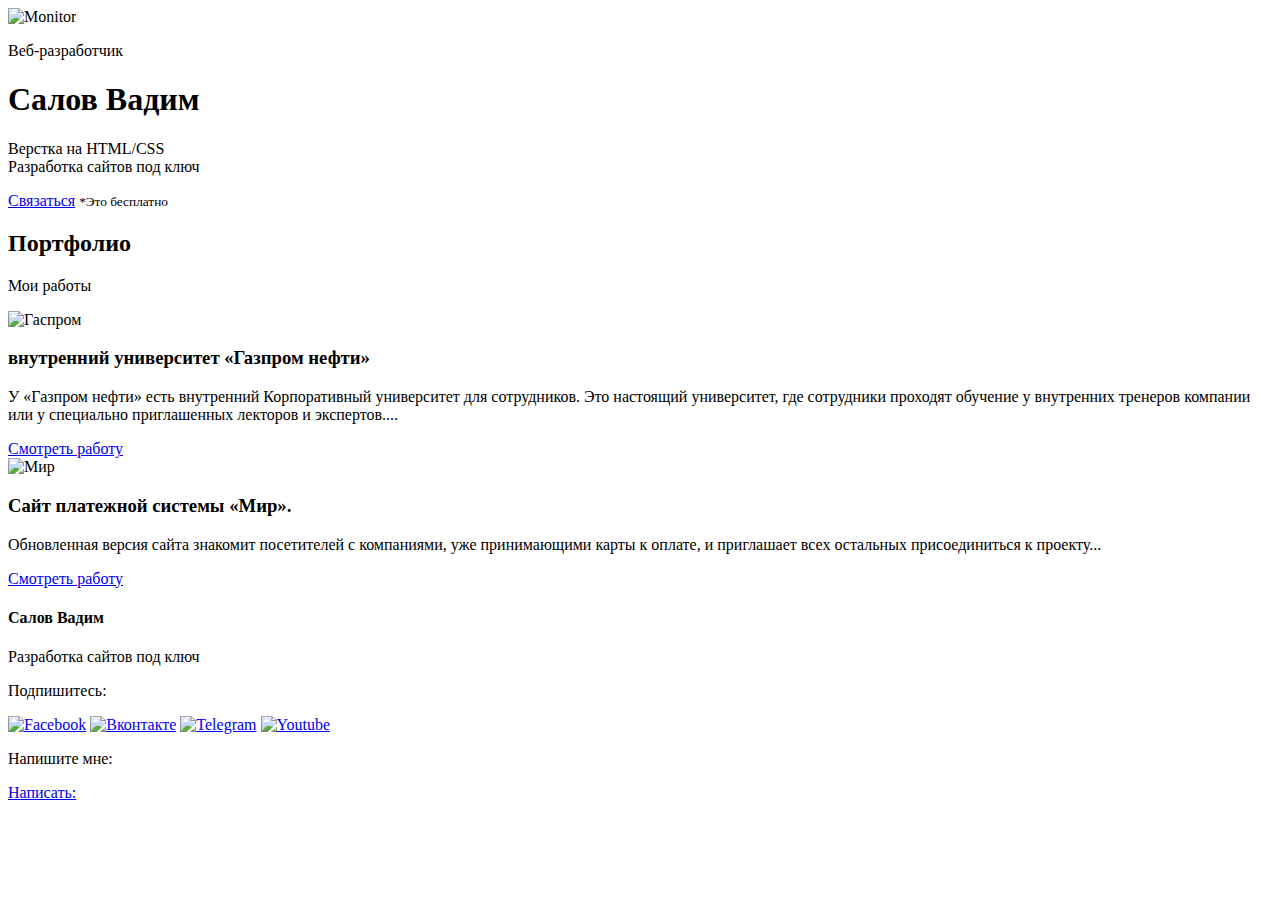
==== index.html @ 0f3c18fc "Add files via upload" ====
<!DOCTYPE html>
<html lang="en">
<head>
	  <!-- Важная техническая информация для браузера -->
		<meta charset="utf-8">
		<meta http-equiv="X-UA-Compatible" content="IE=edge">
		<meta name="viewport" content="width=device-width, initial-scale=1">

		<!-- Информация об Авторе и описание проекта -->
		<meta name="description" content="Сайт разработчика Вадима Салова">
		<meta name="auyhor" content="Салов Вадим">

		<!-- Иконка, которая будет на вкладке в браузере -->
		<link rel="icon" href="/favicon.ico">
		<!-- Заголовок на вкладке в браузере -->
		<title>Салов Вадим - создание сайтов</title>

		<!-- Подключаем наш файл со стилями, который находится в папке css-->
		<link href="https://fonts.googleapis.com/css?family=Roboto:400,700&amp;subset=cyrillic-ext" rel="stylesheet">
		<link rel="stylesheet" href="css/bootstrap-grid.min.css">
		<link rel="stylesheet" href="css/style.css">
</head>

<body>
 <!-- Тут будет модержимое будущего сайта -->
	<header>
		<div class="container">
			<div class="row">
				<div class="col-lg-7">
					<img class="header-img" src="img/main-img.png" alt="Monitor">
				</div>
				<!-- /.col-7 -->
				<div class="col-lg-5">
					<p class="header-pretitle">Веб-разработчик</p>
					<h1 class="header-title">Салов Вадим</h1>
					<p class="header-subtitle">Верстка на HTML/CSS <br>Разработка сайтов под ключ</p>
					<div class="header-button-block">
						<a href="https://www.facebook.com/vadim.salov.5" class="header-button">Связаться</a>
					<small>*Это бесплатно</small>
					</div>

				</div>
				<!-- /.col-5 -->
			</div>
			<!-- /.row -->
		</div>
		<!-- /.container -->
	</header>

	<section class="portfolio">
		<div class="container">
			<div class="portfolio-block">
				<h2 class="portfolio-title">Портфолио</h2>
				<p class="portfolio-subtitle">Мои работы</p>
				<div class="row">
					<div class="col-md-6">
						<div class="portfolio-col-1">
							<img src="img/portfolio-img-1.jpg" alt="Гаспром">
						<h3>внутренний университет «Газпром нефти»</h3>
						<p class="portfolio-text">У «Газпром нефти» есть внутренний Корпоративный университет для сотрудников. Это настоящий университет, где сотрудники проходят обучение у внутренних тренеров компании или у специально приглашенных лекторов и экспертов....</p>
						<a href="#">Смотреть работу</a>
						</div>
					</div>
					<!-- /.col-6 -->
					<div class="col-md-6">
						<div class="portfolio-col-2"><img src="img/portfolio-img-2.jpg" alt="Мир">
						<h3>Сайт платежной системы «Мир».</h3>
						<p class="portfolio-text">Обновленная версия сайта знакомит посетителей с компаниями, уже принимающими карты к оплате, и приглашает всех остальных присоединиться к проекту...</p>
						<a href="#">Смотреть работу</a></div>
					</div>
					<!-- /.col-6 -->
				</div>
			</div>
	</div>
	</section>	

	<footer>
		<div class="container">
			<div class="row">
				<div class="col-md-4">
				<h4 class="footer-author">Салов Вадим</h4>
				<p class="footer-text">Разработка сайтов под ключ</p>
			</div>
			<div class="col-md-4">
				<div class="social-block">
					<p>Подпишитесь:</p>
					<a href="https://www.facebook.com/vadim.salov.5"><img src="img/socials/facebook-logo-button.png" alt="Facebook"></a>
					<a href="https://vk.com/bestbreak"><img src="img/socials/vk-social-logotype.png" alt="Вконтакте"></a>
					<a href="https://t.me/svadim"><img src="img/socials/telegram-symbol.png" alt="Telegram"></a>
					<a href="https://www.youtube.com/channel/UC_C7dcAS-3prO_K1a7ZrPaA"><img src="img/socials/youtube-symbol.png" alt="Youtube"></a>
				</div>
			</div>
			<div class="col-md-4">
				<div class="footer-cta-block">
					<p class="footer-cta">Напишите мне:</p>
				<a href="https://www.facebook.com/vadim.salov.5" class="footer-button">Написать:</a>
				</div>
				
			</div>
			</div>
		</div>
		<!-- /.container -->
	</footer>
</body>
</html>
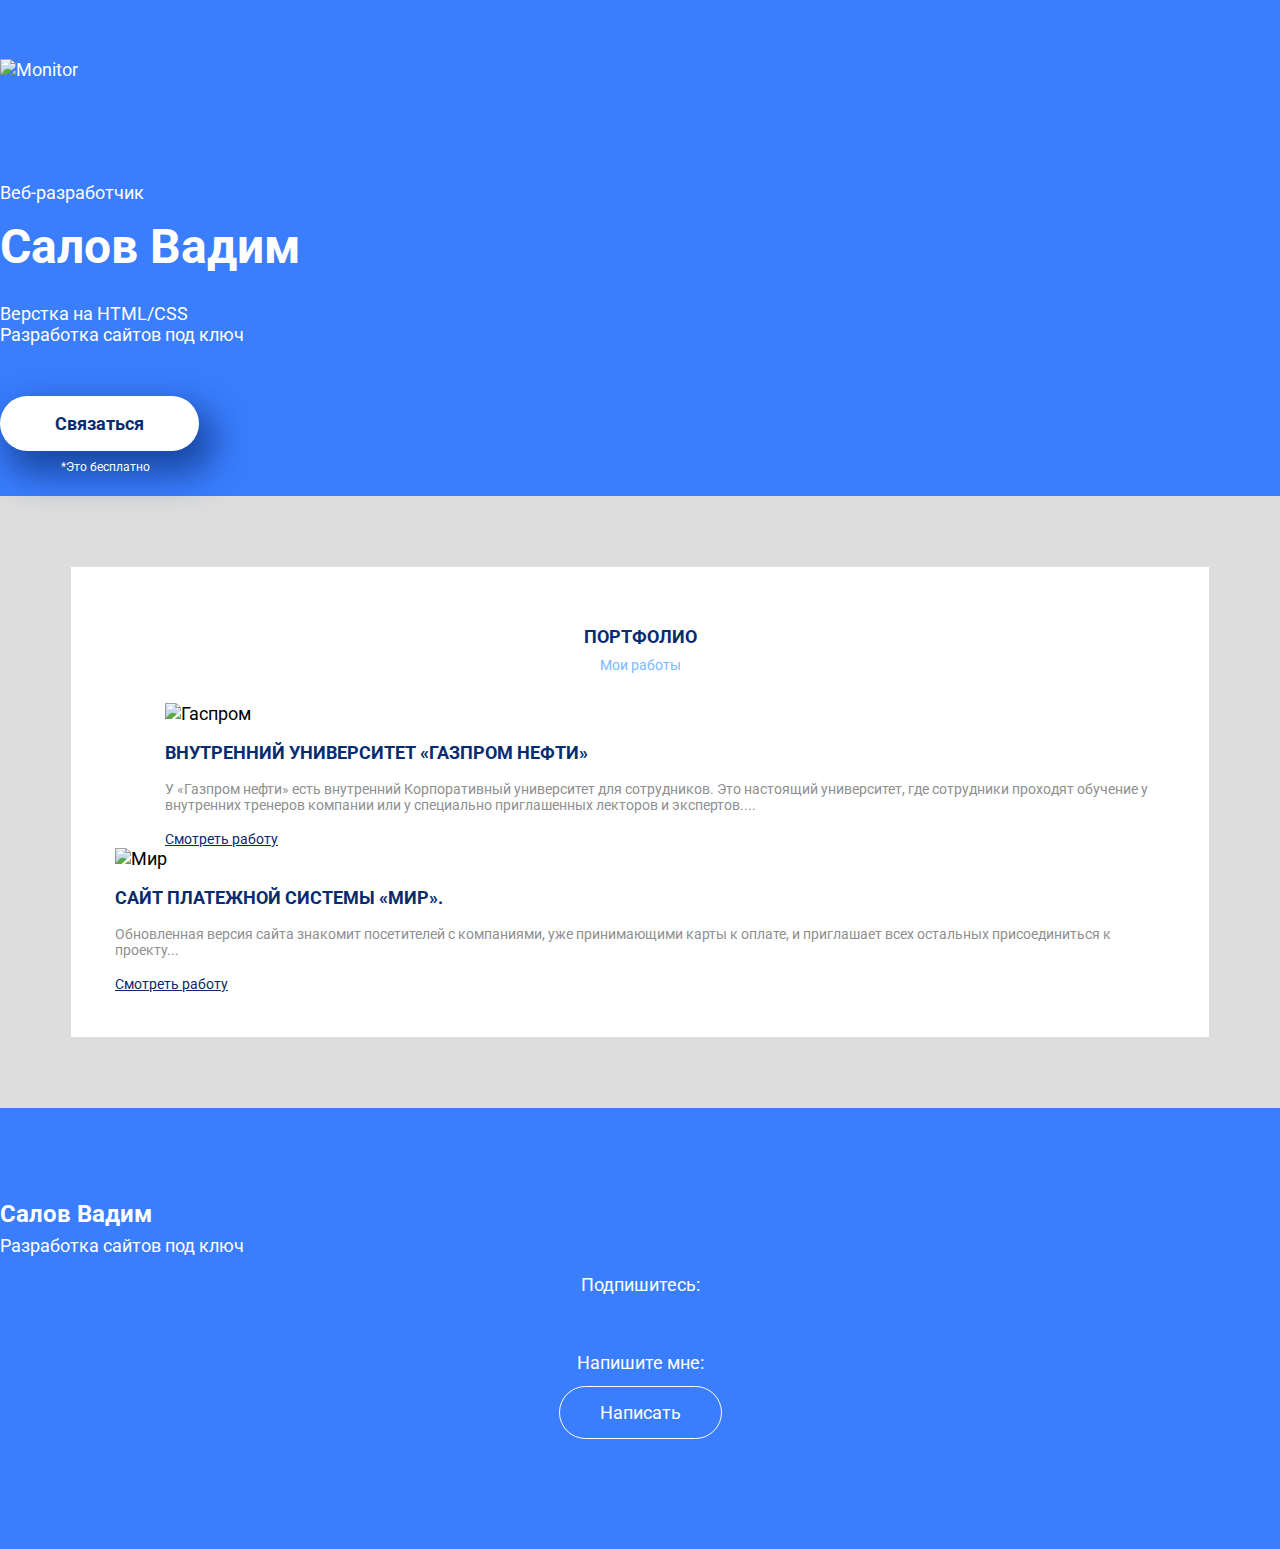
==== commit f13a9b94: "Add files via upload" ====
--- a/index.html
+++ b/index.html
@@ -19,6 +19,7 @@
 		<link href="https://fonts.googleapis.com/css?family=Roboto:400,700&amp;subset=cyrillic-ext" rel="stylesheet">
 		<link rel="stylesheet" href="css/bootstrap-grid.min.css">
 		<link rel="stylesheet" href="css/style.css">
+		<link rel="stylesheet" href="css/animate.css">
 </head>
 
 <body>
@@ -27,14 +28,14 @@
 		<div class="container">
 			<div class="row">
 				<div class="col-lg-7">
-					<img class="header-img" src="img/main-img.png" alt="Monitor">
+					<img class="header-img wow fadeInLeftBig" src="img/main-img.png" alt="Monitor">
 				</div>
 				<!-- /.col-7 -->
 				<div class="col-lg-5">
-					<p class="header-pretitle">Веб-разработчик</p>
-					<h1 class="header-title">Салов Вадим</h1>
-					<p class="header-subtitle">Верстка на HTML/CSS <br>Разработка сайтов под ключ</p>
-					<div class="header-button-block">
+					<p class="header-pretitle wow fadeInRightBig" data-wow-delay="0.1s">Веб-разработчик</p>
+					<h1 class="header-title wow fadeInRightBig" data-wow-delay="0.2s">Салов Вадим</h1>
+					<p class="header-subtitle wow fadeInRightBig" data-wow-delay="0.3s">Верстка на HTML/CSS <br>Разработка сайтов под ключ</p>
+					<div class="header-button-block wow fadeInRightBig" data-wow-delay="0.4s">
 						<a href="https://www.facebook.com/vadim.salov.5" class="header-button">Связаться</a>
 					<small>*Это бесплатно</small>
 					</div>
@@ -49,7 +50,7 @@
 
 	<section class="portfolio">
 		<div class="container">
-			<div class="portfolio-block">
+			<div class="portfolio-block wow zoomIn">
 				<h2 class="portfolio-title">Портфолио</h2>
 				<p class="portfolio-subtitle">Мои работы</p>
 				<div class="row">
@@ -84,16 +85,16 @@
 			<div class="col-md-4">
 				<div class="social-block">
 					<p>Подпишитесь:</p>
-					<a href="https://www.facebook.com/vadim.salov.5"><img src="img/socials/facebook-logo-button.png" alt="Facebook"></a>
-					<a href="https://vk.com/bestbreak"><img src="img/socials/vk-social-logotype.png" alt="Вконтакте"></a>
-					<a href="https://t.me/svadim"><img src="img/socials/telegram-symbol.png" alt="Telegram"></a>
-					<a href="https://www.youtube.com/channel/UC_C7dcAS-3prO_K1a7ZrPaA"><img src="img/socials/youtube-symbol.png" alt="Youtube"></a>
+					<a class="wow bounceInDown" href="https://www.facebook.com/vadim.salov.5" data-wow-delay="0.1s"><img src="img/socials/facebook-logo-button.png" alt="Facebook"></a>
+					<a  class="wow bounceInDown" href="https://vk.com/bestbreak" data-wow-delay="0.2s"><img src="img/socials/vk-social-logotype.png" alt="Вконтакте"></a>
+					<a  class="wow bounceInDown" href="https://t.me/svadim" data-wow-delay="0.3s"><img src="img/socials/telegram-symbol.png" alt="Telegram"></a>
+					<a  class="wow bounceInDown" href="https://www.youtube.com/channel/UC_C7dcAS-3prO_K1a7ZrPaA" data-wow-delay="0.4s"><img src="img/socials/youtube-symbol.png" alt="Youtube"></a>
 				</div>
 			</div>
 			<div class="col-md-4">
 				<div class="footer-cta-block">
 					<p class="footer-cta">Напишите мне:</p>
-				<a href="https://www.facebook.com/vadim.salov.5" class="footer-button">Написать:</a>
+				<a href="https://www.facebook.com/vadim.salov.5" class="footer-button">Написать</a>
 				</div>
 				
 			</div>
@@ -101,5 +102,9 @@
 		</div>
 		<!-- /.container -->
 	</footer>
+	<script src="js/wow.min.js"></script>
+	<script>
+		new WOW().init();
+	</script>
 </body>
 </html>--- a/css/style.css
+++ b/css/style.css
@@ -0,0 +1,230 @@
+/* Здесь будут храниться стили нашего сайта */
+
+body{
+	margin: 0;
+	font-family: 'Roboto';
+	font-size: 18px;
+}
+
+img{
+	max-width: 100%;
+}
+/*Оформление шапки*/
+header{
+	background-color: #3a7dfd;
+	color: #ffffff;
+	padding-top: 59px;
+	padding-bottom: 22px;
+}
+.header-pretitle {
+	margin-top: 102px;
+}
+.header-title {
+	font-size: 48px;
+	font-weight: 700;
+	line-height: 46.81px;
+	margin-top: 21px;
+}
+
+.header-subtitle {
+	margin-top: 20px;
+}
+
+.header-button {
+	display: inline-block;
+	text-decoration: none;
+	outline: none;
+	cursor: pointer;
+	
+	border-radius: 50px;
+	background-color: #ffffff;
+	color: #072b6f;
+	font-size: 18px;
+	font-weight: 700;
+	padding: 17px 55px;
+	margin-top: 33px;
+	box-shadow: 10px 17px 34px 6px rgba(18, 61, 145, 0.83);
+	transition: 0.2s;
+}
+.header-button:hover {
+	box-shadow: none;
+}
+
+header small {
+	display: block;
+	font-size: 12px;
+	text-align: center;
+	margin-top: 9px;
+}
+
+.header-button-block {
+	max-width: 210px;
+}
+
+.portfolio {
+	background-color: #dddddd;
+	padding-top: 44px;
+	padding: 71px;
+}
+.portfolio-block {
+	background-color: #ffffff;
+	
+	padding-top: 29px;
+	padding: 44px;
+}
+
+.portfolio-title,
+.portfolio-subtitle {
+	text-align: center;
+}
+
+.portfolio-title {
+	text-transform: uppercase;
+	font-size: 18px;
+	color: #072b6f;
+	margin-bottom: 10px;
+}
+
+
+.portfolio-subtitle {
+	margin-top: 10px;
+	font-size: 14px;
+	color: #7bb9ff;
+	margin-bottom: 30px;
+}
+.portfolio-col-1 	{
+	padding-left: 50px;
+	
+}
+
+.portfolio-col-2 	{
+	
+	padding-right: 50px;
+}
+.portfolio-block h3 {
+color: #072b6f;
+font-size: 18px;
+font-weight: 700;
+text-transform: uppercase;
+}
+
+.portfolio-text {
+color: #8f8f8f;
+font-size: 14px;
+font-weight: 400;
+}
+.portfolio-block a {
+color: #072b6f;
+font-size: 14px;
+font-weight: 400;
+text-decoration: underline;
+}
+
+/*Оформление подвала*/
+footer {
+	background-color: #3a7dfd;
+	color: #ffffff;
+	padding-top: 60px;
+	padding-bottom: 110px;
+}
+
+.footer-author {
+	font-size: 24px;
+	margin-bottom: 7px;
+}
+
+.footer-text {
+	margin-top: 0;
+}
+
+.social-block {
+	text-align: center;
+}
+
+.social-block a {
+	display: inline-block;
+	margin-left: 13px;
+	margin-right: 13px;
+}
+
+.footer-cta {
+	margin-bottom: 13px;
+}
+
+.footer-cta-block {
+	text-align: center;
+	border: none;
+}
+
+.footer-button {
+	text-decoration: none;
+	outline: none;
+	border: 1px solid #ffffff;
+	cursor: pointer;
+	display: inline-block;
+	background-color: transparent;
+	color: #ffffff;
+	font-size: 18px;
+	border-radius: 50px;
+	padding: 15px 40px;
+	-webkit-transition: 0.2s;
+	-o-transition: 0.2s;
+	transition: 0.2s;
+}
+
+.footer-button:hover {
+	background-color: white;
+	color: #3a7dfd;
+}
+
+@media (max-width: 1200px) {
+	.header-pretitle {
+		margin-top: 60px;
+	}
+}
+
+@media (max-width: 992px) {
+	.header-img{
+		display: none;
+	}
+
+	.header-pretitle {
+		margin-top: 10px;
+	}
+
+	.footer-author {
+		font-size: 18px;
+	}
+
+	.footer-text {
+		font-size: 14px;
+	}
+	.social-block a{
+		margin-left: 5px;
+		margin-right: 5px;
+	}
+	.social-block img{
+		width: 30px;
+	}
+	.footer-button {
+		font-size: 14px;
+		padding: 8px 35px;
+	}
+}
+
+@media (max-width: 768px) {
+	.portfolio-col-1 {
+	padding-left: 20px;
+	padding-right: 20px;
+	margin-bottom: 40px;
+	}
+	.portfolio-col-2 {
+	padding-left: 20px;
+	padding-right: 20px;
+	}
+	.footer-author,
+	.footer-text {
+		text-align: center;
+	}
+
+}